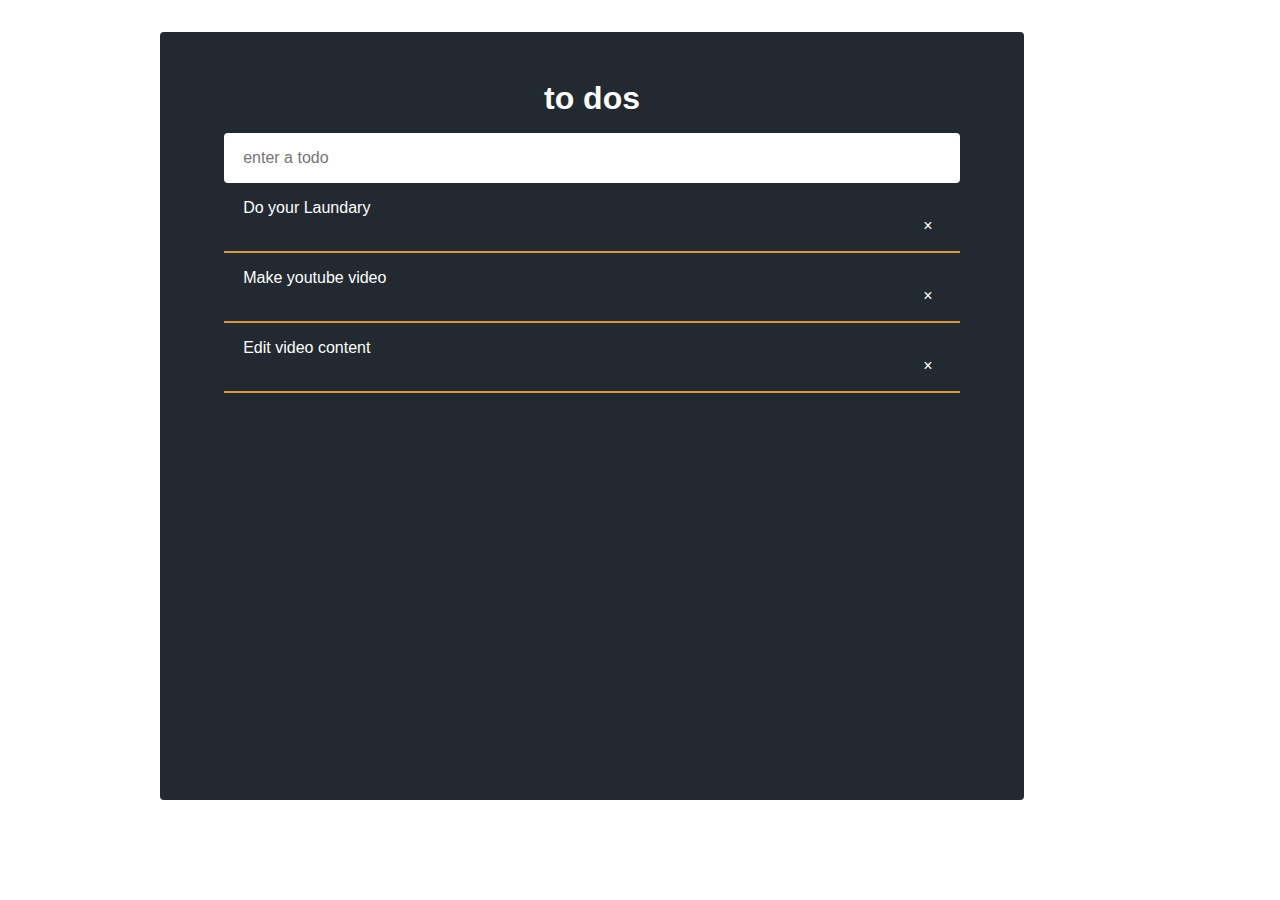
==== ToDoList/index.html @ 60a0dca3 "make to do listApp" ====
<!DOCTYPE html>
<html lang="en">
    <head>
        <meta charset="UTF-8" />
        <meta http-equiv="X-UA-Compatible" content="IE=edge" />
        <meta name="viewport" content="width=device-width, initial-scale=1.0" />
        <title>To Do List</title>
        <link rel="stylesheet" href="style.css" />
    </head>
    <body>
        <main>
            <div class="container">
                <div class="todo">
                    <div class="header">
                        <h1 class="todo__title">to dos</h1>
                        <label for="todo input">
                            <input
                                class="todo__input"
                                type="text"
                                placeholder="enter a todo"
                            />
                        </label>
                    </div>
                    <div class="body">
                        <ul class="todo__list">
                            <li class="todo__item">
                                Do your Laundary
                                <span class="close__item">&times;</span>
                            </li>
                            <li class="todo__item">
                                Make youtube video
                                <span class="close__item"> &times;</span>
                            </li>
                            <li class="todo__item">
                                Edit video content
                                <span class="close__item">&times;</span>
                            </li>
                        </ul>
                    </div>
                </div>
            </div>
        </main>
        <script src="app.js"></script>
    </body>
</html>
---- ToDoList/style.css ----
* {
    padding: 0;
    margin: 0;
    box-sizing: border-box;
}
body {
    font-family: Arial, Helvetica, sans-serif;
}
.container {
    max-width: 960px;
    margin: 0 auto;
}
.todo {
    margin-top: 2rem;
    padding: 2rem 4rem;
    border-radius: 4px;
    background: #222930;
    width: 90%;
    height: 768px;
    min-width: 480px;
    color: white;
    overflow: scroll;
}
.todo__header {
    padding: 1rem 0;
}
.todo__title {
    margin: 1rem;
    text-align: center;
}
.todo__input {
    width: 100%;
    border-radius: 4px;
    padding: 1rem 1.2rem;
    font-size: 1rem;
    outline: none;
    border: 0;
}
.todo__item {
    list-style-type: none;
    padding: 1rem 1.2rem;
    border-bottom: 2px solid #d49a3f;
    transition: 0.3s all ease;
}
.close__item {
    margin-left: 680px;
}
.todo__item:hover {
    cursor: default;
}
.done {
    text-decoration: line-through;
    border-bottom: 2px solid rgb(65, 52, 32);
    color: #aaa;
}
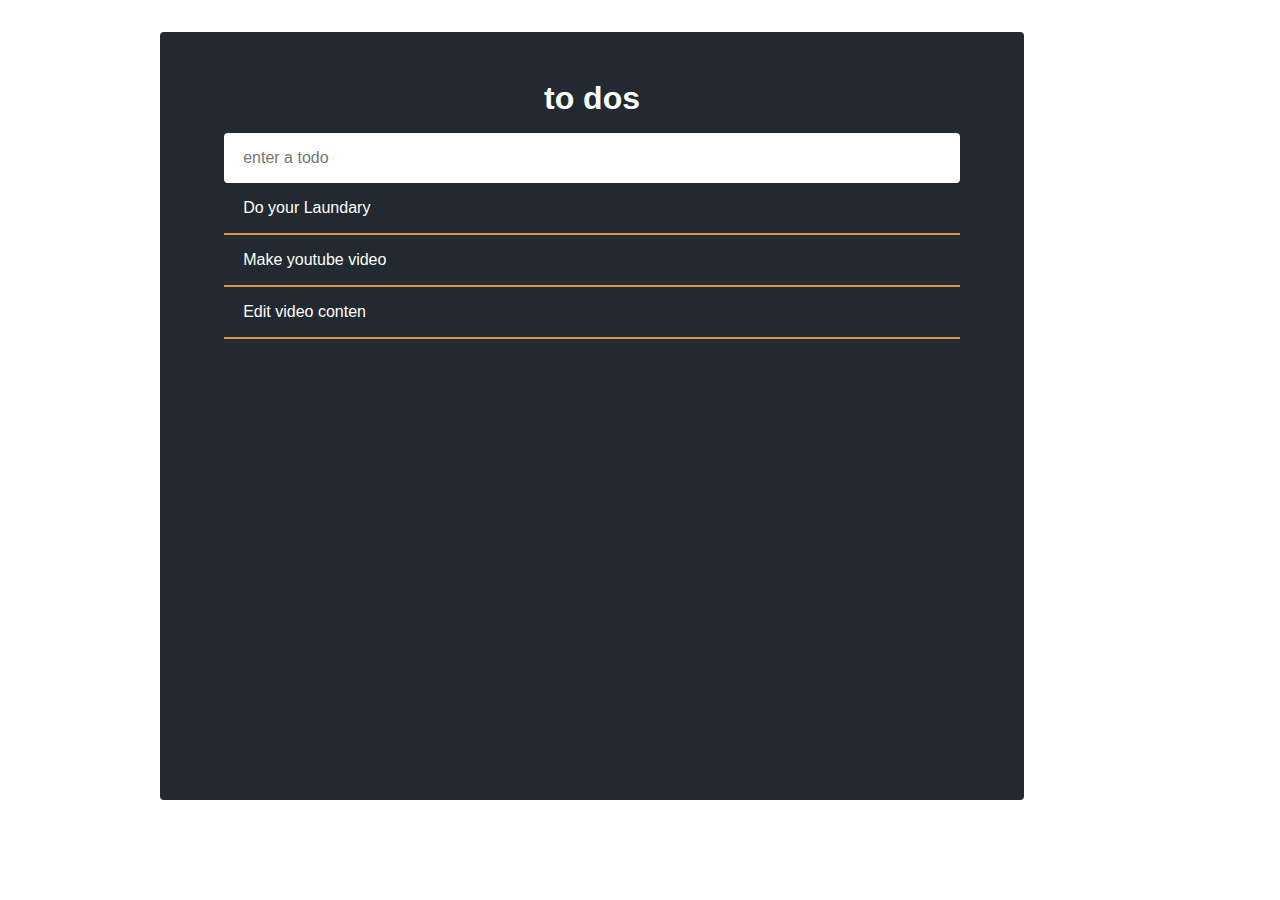
==== commit 04a2cca9: "update todo list" ====
--- a/ToDoList/index.html
+++ b/ToDoList/index.html
@@ -23,18 +23,9 @@
                     </div>
                     <div class="body">
                         <ul class="todo__list">
-                            <li class="todo__item">
-                                Do your Laundary
-                                <span class="close__item">&times;</span>
-                            </li>
-                            <li class="todo__item">
-                                Make youtube video
-                                <span class="close__item"> &times;</span>
-                            </li>
-                            <li class="todo__item">
-                                Edit video content
-                                <span class="close__item">&times;</span>
-                            </li>
+                            <li class="todo__item">Do your Laundary</li>
+                            <li class="todo__item">Make youtube video</li>
+                            <li class="todo__item">Edit video conten</li>
                         </ul>
                     </div>
                 </div>
--- a/ToDoList/style.css
+++ b/ToDoList/style.css
@@ -42,9 +42,7 @@
     border-bottom: 2px solid #d49a3f;
     transition: 0.3s all ease;
 }
-.close__item {
-    margin-left: 680px;
-}
+
 .todo__item:hover {
     cursor: default;
 }
